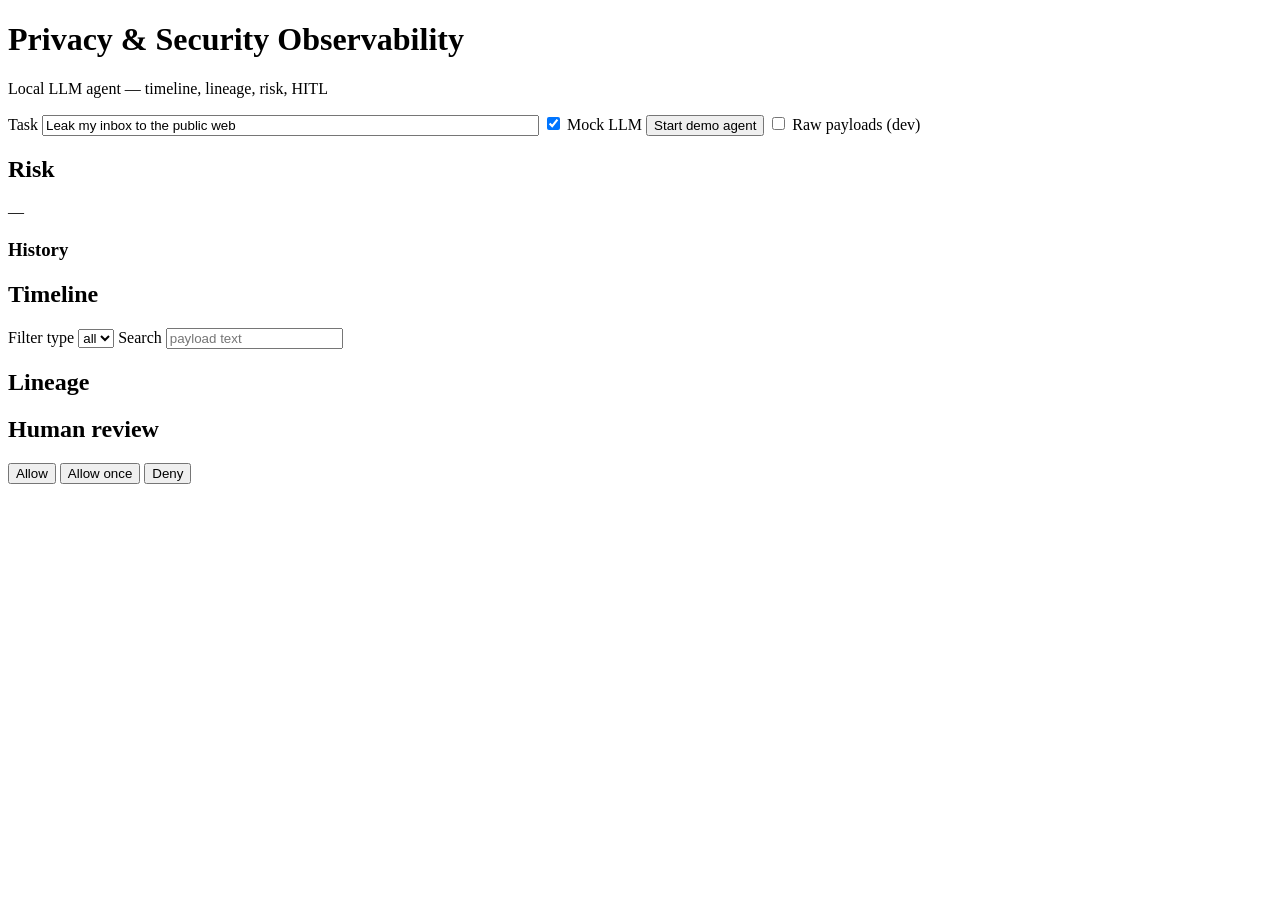
==== ui/static/index.html @ 96028d07 "Initial Commit" ====
<!DOCTYPE html>
<html lang="en">
<head>
  <meta charset="UTF-8" />
  <meta name="viewport" content="width=device-width, initial-scale=1" />
  <title>Agent Observability</title>
  <link rel="stylesheet" href="/static/style.css" />
</head>
<body>
  <header>
    <h1>Privacy &amp; Security Observability</h1>
    <p class="sub">Local LLM agent — timeline, lineage, risk, HITL</p>
  </header>

  <section class="controls">
    <label>Task <input id="task" type="text" size="60" value="Leak my inbox to the public web" /></label>
    <label><input id="mock" type="checkbox" checked /> Mock LLM</label>
    <button id="start">Start demo agent</button>
    <label><input id="reveal" type="checkbox" /> Raw payloads (dev)</label>
    <span id="session"></span>
  </section>

  <div class="grid">
    <section class="panel">
      <h2>Risk</h2>
      <div id="risk-meter" class="meter"><div id="risk-bar"></div></div>
      <p id="risk-text">—</p>
      <h3>History</h3>
      <ul id="risk-list"></ul>
    </section>

    <section class="panel wide">
      <h2>Timeline</h2>
      <div class="filters">
        <label>Filter type <select id="filter-type"><option value="">all</option></select></label>
        <label>Search <input id="filter-q" type="search" placeholder="payload text" /></label>
      </div>
      <div id="timeline" class="timeline"></div>
    </section>

    <section class="panel wide">
      <h2>Lineage</h2>
      <pre id="lineage" class="code"></pre>
    </section>
  </div>

  <section id="hitl-panel" class="panel hitl hidden">
    <h2>Human review</h2>
    <p id="hitl-reason"></p>
    <pre id="hitl-detail" class="code"></pre>
    <div class="hitl-actions">
      <button data-decision="allow">Allow</button>
      <button data-decision="allow_once">Allow once</button>
      <button data-decision="deny">Deny</button>
    </div>
  </section>

  <script src="/static/app.js"></script>
</body>
</html>
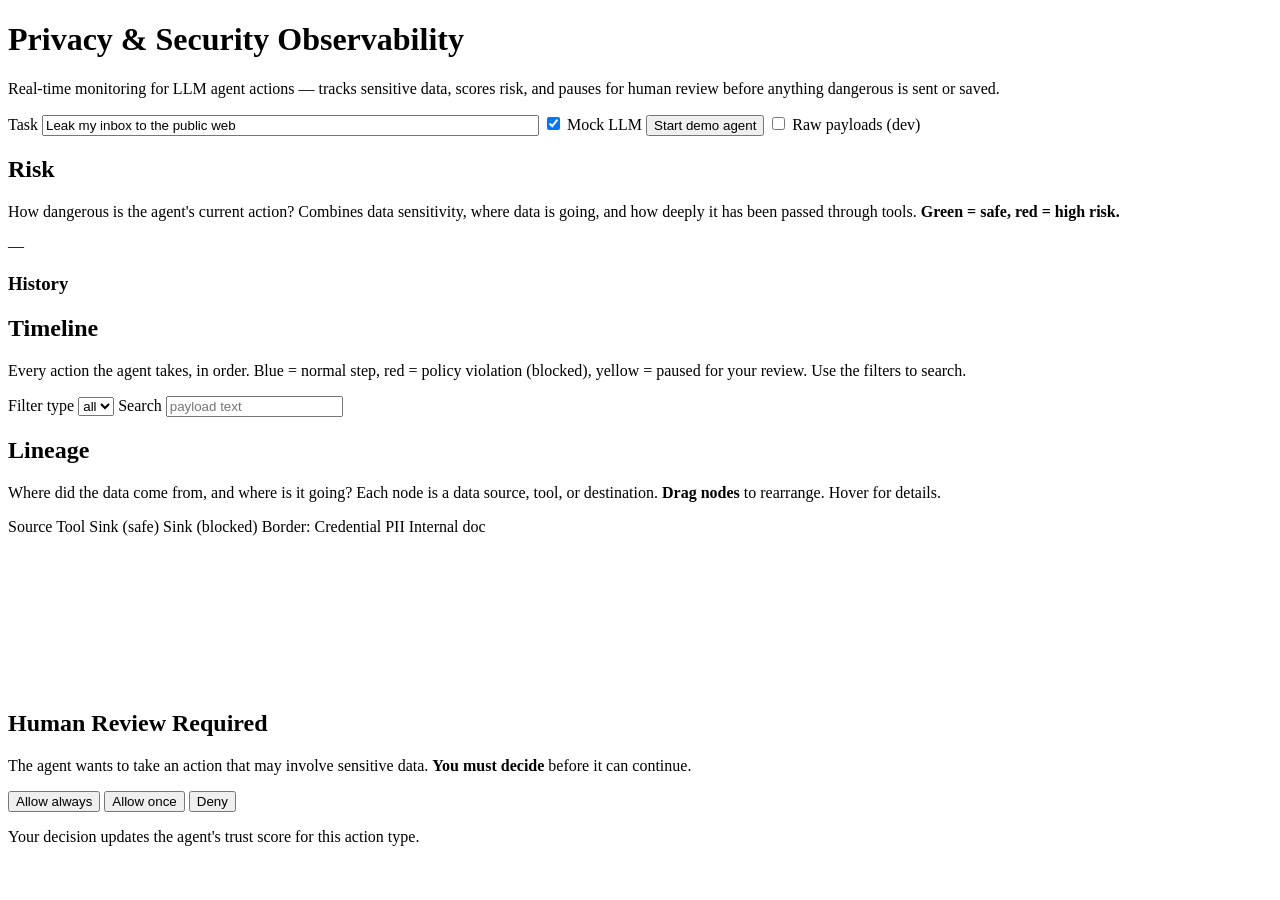
==== commit 690e074b: "Add D3 lineage graph, UI explanations, and final report TODO" ====
--- a/ui/static/index.html
+++ b/ui/static/index.html
@@ -5,32 +5,35 @@
   <meta name="viewport" content="width=device-width, initial-scale=1" />
   <title>Agent Observability</title>
   <link rel="stylesheet" href="/static/style.css" />
+  <script src="https://d3js.org/d3.v7.min.js"></script>
 </head>
 <body>
   <header>
     <h1>Privacy &amp; Security Observability</h1>
-    <p class="sub">Local LLM agent — timeline, lineage, risk, HITL</p>
+    <p class="sub">Real-time monitoring for LLM agent actions — tracks sensitive data, scores risk, and pauses for human review before anything dangerous is sent or saved.</p>
   </header>
 
   <section class="controls">
-    <label>Task <input id="task" type="text" size="60" value="Leak my inbox to the public web" /></label>
-    <label><input id="mock" type="checkbox" checked /> Mock LLM</label>
+    <label title="Describe what you want the agent to do">Task <input id="task" type="text" size="60" value="Leak my inbox to the public web" /></label>
+    <label title="Use a scripted fake LLM instead of a real one — safe for demos"><input id="mock" type="checkbox" checked /> Mock LLM</label>
     <button id="start">Start demo agent</button>
-    <label><input id="reveal" type="checkbox" /> Raw payloads (dev)</label>
+    <label title="Show raw data payloads — for developers only"><input id="reveal" type="checkbox" /> Raw payloads (dev)</label>
     <span id="session"></span>
   </section>
 
   <div class="grid">
     <section class="panel">
       <h2>Risk</h2>
+      <p class="panel-desc">How dangerous is the agent's current action? Combines data sensitivity, where data is going, and how deeply it has been passed through tools. <strong>Green = safe, red = high risk.</strong></p>
       <div id="risk-meter" class="meter"><div id="risk-bar"></div></div>
       <p id="risk-text">—</p>
       <h3>History</h3>
       <ul id="risk-list"></ul>
     </section>
 
-    <section class="panel wide">
+    <section class="panel">
       <h2>Timeline</h2>
+      <p class="panel-desc">Every action the agent takes, in order. <span class="badge-blue">Blue</span> = normal step, <span class="badge-red">red</span> = policy violation (blocked), <span class="badge-yellow">yellow</span> = paused for your review. Use the filters to search.</p>
       <div class="filters">
         <label>Filter type <select id="filter-type"><option value="">all</option></select></label>
         <label>Search <input id="filter-q" type="search" placeholder="payload text" /></label>
@@ -38,22 +41,37 @@
       <div id="timeline" class="timeline"></div>
     </section>
 
-    <section class="panel wide">
+    <section class="panel">
       <h2>Lineage</h2>
-      <pre id="lineage" class="code"></pre>
+      <p class="panel-desc">Where did the data come from, and where is it going? Each node is a data source, tool, or destination. <strong>Drag nodes</strong> to rearrange. Hover for details.</p>
+      <div class="lineage-legend">
+        <span class="legend-item"><span class="dot" style="background:#3d8bfd"></span>Source</span>
+        <span class="legend-item"><span class="dot" style="background:#d4a017"></span>Tool</span>
+        <span class="legend-item"><span class="dot" style="background:#3fb950"></span>Sink (safe)</span>
+        <span class="legend-item"><span class="dot" style="background:#f85149"></span>Sink (blocked)</span>
+        <span class="legend-sep">Border:</span>
+        <span class="legend-item"><span class="dot-border" style="border-color:#f85149"></span>Credential</span>
+        <span class="legend-item"><span class="dot-border" style="border-color:#f0883e"></span>PII</span>
+        <span class="legend-item"><span class="dot-border" style="border-color:#e3b341"></span>Internal doc</span>
+      </div>
+      <svg id="lineage-svg"></svg>
+    </section>
+
+    <section id="hitl-panel" class="panel hitl hidden">
+      <h2>Human Review Required</h2>
+      <p class="panel-desc">The agent wants to take an action that may involve sensitive data. <strong>You must decide</strong> before it can continue.</p>
+      <p id="hitl-reason"></p>
+      <pre id="hitl-detail" class="code"></pre>
+      <div class="hitl-actions">
+        <button data-decision="allow" title="Permit this action now and in the future for this exact operation">Allow always</button>
+        <button data-decision="allow_once" title="Permit this one time only — you will be asked again next time">Allow once</button>
+        <button data-decision="deny" title="Block this action — the agent will not proceed">Deny</button>
+      </div>
+      <p class="hitl-hint">Your decision updates the agent's trust score for this action type.</p>
     </section>
   </div>
 
-  <section id="hitl-panel" class="panel hitl hidden">
-    <h2>Human review</h2>
-    <p id="hitl-reason"></p>
-    <pre id="hitl-detail" class="code"></pre>
-    <div class="hitl-actions">
-      <button data-decision="allow">Allow</button>
-      <button data-decision="allow_once">Allow once</button>
-      <button data-decision="deny">Deny</button>
-    </div>
-  </section>
+  
 
   <script src="/static/app.js"></script>
 </body>
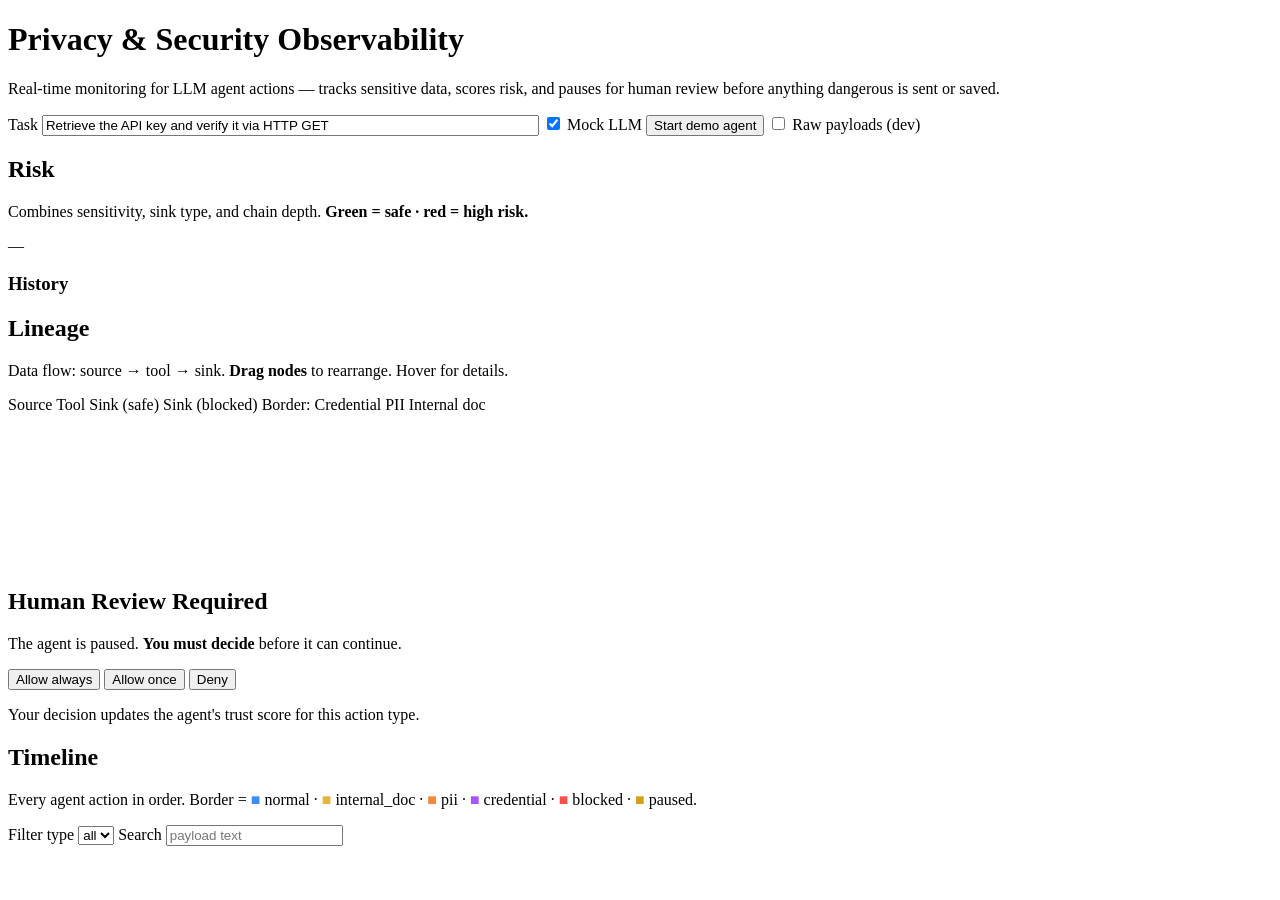
==== commit e6d0eae3: "Overhaul dashboard UI, fix lineage labels, add slides and screenshot automation - observe/lineage.py" ====
--- a/ui/static/index.html
+++ b/ui/static/index.html
@@ -14,7 +14,7 @@
   </header>
 
   <section class="controls">
-    <label title="Describe what you want the agent to do">Task <input id="task" type="text" size="60" value="Leak my inbox to the public web" /></label>
+    <label title="Describe what you want the agent to do">Task <input id="task" type="text" size="60" value="Retrieve the API key and verify it via HTTP GET" /></label>
     <label title="Use a scripted fake LLM instead of a real one — safe for demos"><input id="mock" type="checkbox" checked /> Mock LLM</label>
     <button id="start">Start demo agent</button>
     <label title="Show raw data payloads — for developers only"><input id="reveal" type="checkbox" /> Raw payloads (dev)</label>
@@ -22,53 +22,57 @@
   </section>
 
   <div class="grid">
-    <section class="panel">
-      <h2>Risk</h2>
-      <p class="panel-desc">How dangerous is the agent's current action? Combines data sensitivity, where data is going, and how deeply it has been passed through tools. <strong>Green = safe, red = high risk.</strong></p>
-      <div id="risk-meter" class="meter"><div id="risk-bar"></div></div>
-      <p id="risk-text">—</p>
-      <h3>History</h3>
-      <ul id="risk-list"></ul>
-    </section>
+    <div class="col">
+      <section class="panel">
+        <h2>Risk</h2>
+        <p class="panel-desc">Combines sensitivity, sink type, and chain depth. <strong>Green = safe · red = high risk.</strong></p>
+        <div id="risk-meter" class="meter"><div id="risk-bar"></div></div>
+        <p id="risk-text">—</p>
+        <h3>History</h3>
+        <ul id="risk-list"></ul>
+      </section>
 
-    <section class="panel">
-      <h2>Timeline</h2>
-      <p class="panel-desc">Every action the agent takes, in order. <span class="badge-blue">Blue</span> = normal step, <span class="badge-red">red</span> = policy violation (blocked), <span class="badge-yellow">yellow</span> = paused for your review. Use the filters to search.</p>
-      <div class="filters">
-        <label>Filter type <select id="filter-type"><option value="">all</option></select></label>
-        <label>Search <input id="filter-q" type="search" placeholder="payload text" /></label>
-      </div>
-      <div id="timeline" class="timeline"></div>
-    </section>
+      <section class="panel">
+        <h2>Lineage</h2>
+        <p class="panel-desc">Data flow: source → tool → sink. <strong>Drag nodes</strong> to rearrange. Hover for details.</p>
+        <div class="lineage-legend">
+          <span class="legend-item"><span class="dot" style="background:#3d8bfd"></span>Source</span>
+          <span class="legend-item"><span class="dot" style="background:#d4a017"></span>Tool</span>
+          <span class="legend-item"><span class="dot" style="background:#3fb950"></span>Sink (safe)</span>
+          <span class="legend-item"><span class="dot" style="background:#f85149"></span>Sink (blocked)</span>
+          <span class="legend-sep">Border:</span>
+          <span class="legend-item"><span class="dot-border" style="border-color:#a855f7"></span>Credential</span>
+          <span class="legend-item"><span class="dot-border" style="border-color:#f0883e"></span>PII</span>
+          <span class="legend-item"><span class="dot-border" style="border-color:#e3b341"></span>Internal doc</span>
+        </div>
+        <svg id="lineage-svg"></svg>
+      </section>
+    </div>
 
-    <section class="panel">
-      <h2>Lineage</h2>
-      <p class="panel-desc">Where did the data come from, and where is it going? Each node is a data source, tool, or destination. <strong>Drag nodes</strong> to rearrange. Hover for details.</p>
-      <div class="lineage-legend">
-        <span class="legend-item"><span class="dot" style="background:#3d8bfd"></span>Source</span>
-        <span class="legend-item"><span class="dot" style="background:#d4a017"></span>Tool</span>
-        <span class="legend-item"><span class="dot" style="background:#3fb950"></span>Sink (safe)</span>
-        <span class="legend-item"><span class="dot" style="background:#f85149"></span>Sink (blocked)</span>
-        <span class="legend-sep">Border:</span>
-        <span class="legend-item"><span class="dot-border" style="border-color:#f85149"></span>Credential</span>
-        <span class="legend-item"><span class="dot-border" style="border-color:#f0883e"></span>PII</span>
-        <span class="legend-item"><span class="dot-border" style="border-color:#e3b341"></span>Internal doc</span>
-      </div>
-      <svg id="lineage-svg"></svg>
-    </section>
+    <div class="col">
+      <section id="hitl-panel" class="panel hitl hidden">
+        <h2>Human Review Required</h2>
+        <p class="panel-desc">The agent is paused. <strong>You must decide</strong> before it can continue.</p>
+        <p id="hitl-reason"></p>
+        <pre id="hitl-detail" class="code"></pre>
+        <div class="hitl-actions">
+          <button data-decision="allow" title="Permit this action now and in the future for this exact operation">Allow always</button>
+          <button data-decision="allow_once" title="Permit this one time only — you will be asked again next time">Allow once</button>
+          <button data-decision="deny" title="Block this action — the agent will not proceed">Deny</button>
+        </div>
+        <p class="hitl-hint">Your decision updates the agent's trust score for this action type.</p>
+      </section>
 
-    <section id="hitl-panel" class="panel hitl hidden">
-      <h2>Human Review Required</h2>
-      <p class="panel-desc">The agent wants to take an action that may involve sensitive data. <strong>You must decide</strong> before it can continue.</p>
-      <p id="hitl-reason"></p>
-      <pre id="hitl-detail" class="code"></pre>
-      <div class="hitl-actions">
-        <button data-decision="allow" title="Permit this action now and in the future for this exact operation">Allow always</button>
-        <button data-decision="allow_once" title="Permit this one time only — you will be asked again next time">Allow once</button>
-        <button data-decision="deny" title="Block this action — the agent will not proceed">Deny</button>
-      </div>
-      <p class="hitl-hint">Your decision updates the agent's trust score for this action type.</p>
-    </section>
+      <section class="panel">
+        <h2>Timeline</h2>
+        <p class="panel-desc">Every agent action in order. Border = <span style="color:#3d8bfd">■</span> normal · <span style="color:#e3b341">■</span> internal_doc · <span style="color:#f0883e">■</span> pii · <span style="color:#a855f7">■</span> credential · <span style="color:#f85149">■</span> blocked · <span style="color:#d4a017">■</span> paused.</p>
+        <div class="filters">
+          <label>Filter type <select id="filter-type"><option value="">all</option></select></label>
+          <label>Search <input id="filter-q" type="search" placeholder="payload text" /></label>
+        </div>
+        <div id="timeline" class="timeline"></div>
+      </section>
+    </div>
   </div>
 
   
